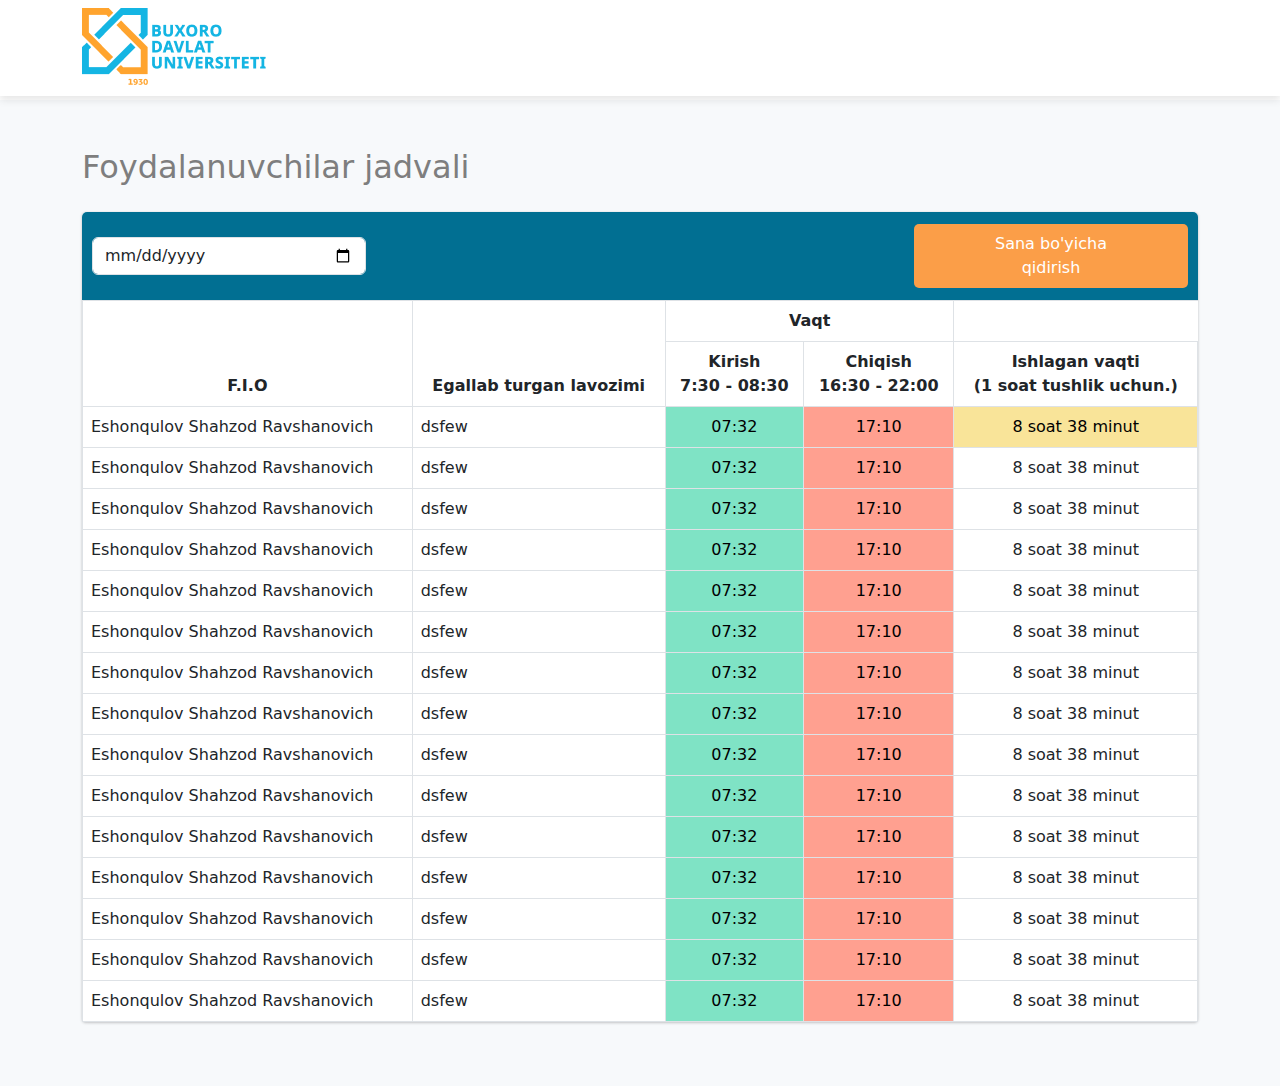
==== table.html @ 7a4e82e7 "fingerpint" ====
<!DOCTYPE html>
<html lang="en">

<head>
    <meta charset="UTF-8">
    <meta http-equiv="X-UA-Compatible" content="IE=edge">
    <meta name="viewport" content="width=device-width, initial-scale=1.0">
    <link rel="stylesheet" href="./css/bootstrap.min.css">
    <link rel="stylesheet" href="./css/index.css">
    <title>Document</title>
</head>

<body>
    <div class="navbar navbar-table">
        <div class="container">
            <div class="img">
                <a href="./index.html">
                    <img src="./Logo.png" alt="BuxDU" class="img-fluid">
                </a>
            </div>
        </div>
    </div>
    <section class="fingerprint-table">
        <div class="container py-5">
            <h2>Foydalanuvchilar jadvali</h2>
            <div class="fingerprint-table-parent">
                <div class="container">
                    <div class="row">
                        <div class="d-flex align-items-center justify-content-between table-top">
                            <div class="col-md-3">
                                <div class="calendar">
                                    <form class="form-group">
                                        <input type="date" name="date" class="form-control">
                                    </form>
                                </div>
    
                            </div>
                            <div class="col-md-3">
                                <div class="search text-center">
                                    <button type="button" class="text-center">Sana bo'yicha qidirish</button>
                                </div>
                            </div>
                        </div>
                    </div>
                </div>
                <table class="table table-bordered">
                    <thead>
                        <tr>
                            <th style="text-align: center" rowspan="3">F.I.O</th>
                            <th style="text-align: center" rowspan="3">Egallab turgan lavozimi</th>
                            <th style="text-align: center" colspan="2" rowspan="2">Vaqt</th>
                        </tr>
                        <tr></tr>
                        <tr>
                            <th class="text-center">Kirish <br>7:30 - 08:30</th>
                            <th class="text-center">Chiqish <br>16:30 - 22:00</th>
                            <th class="text-center">Ishlagan vaqti <br> (1 soat tushlik uchun.)</th>
                        </tr>
                    </thead>

                    <tbody>
                        <tr class="old-data">
                            <td class="subject">Eshonqulov Shahzod Ravshanovich</td>
                            <td>dsfew</td>
                            <td class="total text-center access">07:32</td>
                            <td class="total text-center exit">17:10</td>
                            <td class="total text-center warning"> 8 soat 38 minut</td>
                        </tr>
                        <tr class="old-data">
                            <td class="subject">Eshonqulov Shahzod Ravshanovich</td>
                            <td>dsfew</td>
                            <td class="total text-center access">07:32</td>
                            <td class="total text-center exit">17:10</td>
                            <td class="total text-center"> 8 soat 38 minut</td>
                        </tr>
                        <tr class="old-data">
                            <td class="subject">Eshonqulov Shahzod Ravshanovich</td>
                            <td>dsfew</td>
                            <td class="total text-center access">07:32</td>
                            <td class="total text-center exit">17:10</td>
                            <td class="total text-center"> 8 soat 38 minut</td>
                        </tr>
                        <tr class="old-data">
                            <td class="subject">Eshonqulov Shahzod Ravshanovich</td>
                            <td>dsfew</td>
                            <td class="total text-center access">07:32</td>
                            <td class="total text-center exit">17:10</td>
                            <td class="total text-center"> 8 soat 38 minut</td>
                        </tr>
                        <tr class="old-data">
                            <td class="subject">Eshonqulov Shahzod Ravshanovich</td>
                            <td>dsfew</td>
                            <td class="total text-center access">07:32</td>
                            <td class="total text-center exit">17:10</td>
                            <td class="total text-center"> 8 soat 38 minut</td>
                        </tr>
                        <tr class="old-data">
                            <td class="subject">Eshonqulov Shahzod Ravshanovich</td>
                            <td>dsfew</td>
                            <td class="total text-center access">07:32</td>
                            <td class="total text-center exit">17:10</td>
                            <td class="total text-center"> 8 soat 38 minut</td>
                        </tr>
                        <tr class="old-data">
                            <td class="subject">Eshonqulov Shahzod Ravshanovich</td>
                            <td>dsfew</td>
                            <td class="total text-center access">07:32</td>
                            <td class="total text-center exit">17:10</td>
                            <td class="total text-center"> 8 soat 38 minut</td>
                        </tr>
                        <tr class="old-data">
                            <td class="subject">Eshonqulov Shahzod Ravshanovich</td>
                            <td>dsfew</td>
                            <td class="total text-center access">07:32</td>
                            <td class="total text-center exit">17:10</td>
                            <td class="total text-center"> 8 soat 38 minut</td>
                        </tr>
                        <tr class="old-data">
                            <td class="subject">Eshonqulov Shahzod Ravshanovich</td>
                            <td>dsfew</td>
                            <td class="total text-center access">07:32</td>
                            <td class="total text-center exit">17:10</td>
                            <td class="total text-center"> 8 soat 38 minut</td>
                        </tr>
                        <tr class="old-data">
                            <td class="subject">Eshonqulov Shahzod Ravshanovich</td>
                            <td>dsfew</td>
                            <td class="total text-center access">07:32</td>
                            <td class="total text-center exit">17:10</td>
                            <td class="total text-center"> 8 soat 38 minut</td>
                        </tr>
                        <tr class="old-data">
                            <td class="subject">Eshonqulov Shahzod Ravshanovich</td>
                            <td>dsfew</td>
                            <td class="total text-center access">07:32</td>
                            <td class="total text-center exit">17:10</td>
                            <td class="total text-center"> 8 soat 38 minut</td>
                        </tr>
                        <tr class="old-data">
                            <td class="subject">Eshonqulov Shahzod Ravshanovich</td>
                            <td>dsfew</td>
                            <td class="total text-center access">07:32</td>
                            <td class="total text-center exit">17:10</td>
                            <td class="total text-center"> 8 soat 38 minut</td>
                        </tr>
                        <tr class="old-data">
                            <td class="subject">Eshonqulov Shahzod Ravshanovich</td>
                            <td>dsfew</td>
                            <td class="total text-center access">07:32</td>
                            <td class="total text-center exit">17:10</td>
                            <td class="total text-center"> 8 soat 38 minut</td>
                        </tr>
                        <tr class="old-data">
                            <td class="subject">Eshonqulov Shahzod Ravshanovich</td>
                            <td>dsfew</td>
                            <td class="total text-center access">07:32</td>
                            <td class="total text-center exit">17:10</td>
                            <td class="total text-center"> 8 soat 38 minut</td>
                        </tr>
                        <tr class="old-data">
                            <td class="subject">Eshonqulov Shahzod Ravshanovich</td>
                            <td>dsfew</td>
                            <td class="total text-center access">07:32</td>
                            <td class="total text-center exit">17:10</td>
                            <td class="total text-center"> 8 soat 38 minut</td>
                        </tr>
                    </tbody>
                </table>
            </div>
        </div>

        </div>
    </section>

</body>

</html>
---- css/index.css ----
*{
    margin: 0;
    padding: 0;
    box-sizing: border-box;
}

.navbar-table{
    position: fixed;
    width: 100%;
    left: 0;
    top: 0;
    background-color: #fff;
    z-index: 999;
    box-shadow: 0 4px 8px rgba(0,0,0,.1);
    /* height: 200px; */
}

.banner{
    background-image: url('../banner.png');
    background-position: center;
    background-repeat: no-repeat;
    background-size: cover;
    width: 100%;
    height: 100vh;
}

.link-table a{
    text-decoration: none;
    background-color: #fff;
    padding: 10px 15px;
    border-radius: 5px;
    color: #333;
    font-weight: 500;
}


.fingerprint-table{
    background-color: #F7F9FB;
    width: 100%;
    min-height: 100vh;
    margin-top: 100px;
}

.fingerprint-table-parent{
    background: #fff;
    box-shadow: 0px 0px 1px rgba(0, 0, 0, 0.125), 0px 1px 3px rgba(0, 0, 0, 0.2);
    border-radius: 4px;
    width: 100%;
    height: 100%;
    margin-top: 26px;
    position: relative;
}


.fingerprint-table h2{
    color: #7e7e7e;
}

.finger-img{
    position: relative;
}

.finger-img .img-parent{
    width: 400px;
    height: 400px;
    position: relative;
    margin-top: 150px;
}

.table-top{
    background: #016F92;
    border-radius: 5px 5px 0 0;
    padding: 12px 10px;
}

.finger-img .img-parent img{
    width: 100%;
    height: 100%;
    position: absolute;
    object-fit: cover;
    border-radius: 100%;
}

.finger-parent{
    display: flex;
    align-items: center;
    justify-content: space-between;
    flex-wrap: wrap;
}

.finger-parent .finger-text{
    width: 550px;
}

.finger-parent h2{
    font-size: 38px;
    color: #eee;
}

.img-svg img{
    width: 70px;
    position: absolute;
}

.img-svg img:nth-child(1){
    left: -69px;
    top: 140px;
}

.img-svg img:nth-child(2){
    left: -20px;
    bottom: -30px;
}

.img-svg img:nth-child(3){
    right: -40px;
    bottom: -30px;
}

.img-svg img:nth-child(4){
    right: -90px;
    bottom: 160px;
}

.img-svg img:nth-child(5){
    right: -290px;
    bottom: -20px;
}

.search{
    display: flex;
    align-items: end;
}

.search button{
    color: #fff;
    text-decoration: none;
    font-weight: 500;
    background-color: #FB9E48;
    padding: 8px 70px;
    width: 100%;
    border-radius: 5px;
    border: none;
}

.access{
    background-color: rgba(0, 199, 139, 0.5) !important;
    color: #000;
    font-weight:500;
}

.exit{
    background-color: rgba(255, 66, 34, 0.5) !important;
    color: #000;
    font-weight:500;
}

.warning{
    background-color: rgba(244, 202, 51, 0.5) !important;
    color: #000;
    font-weight:500;
}
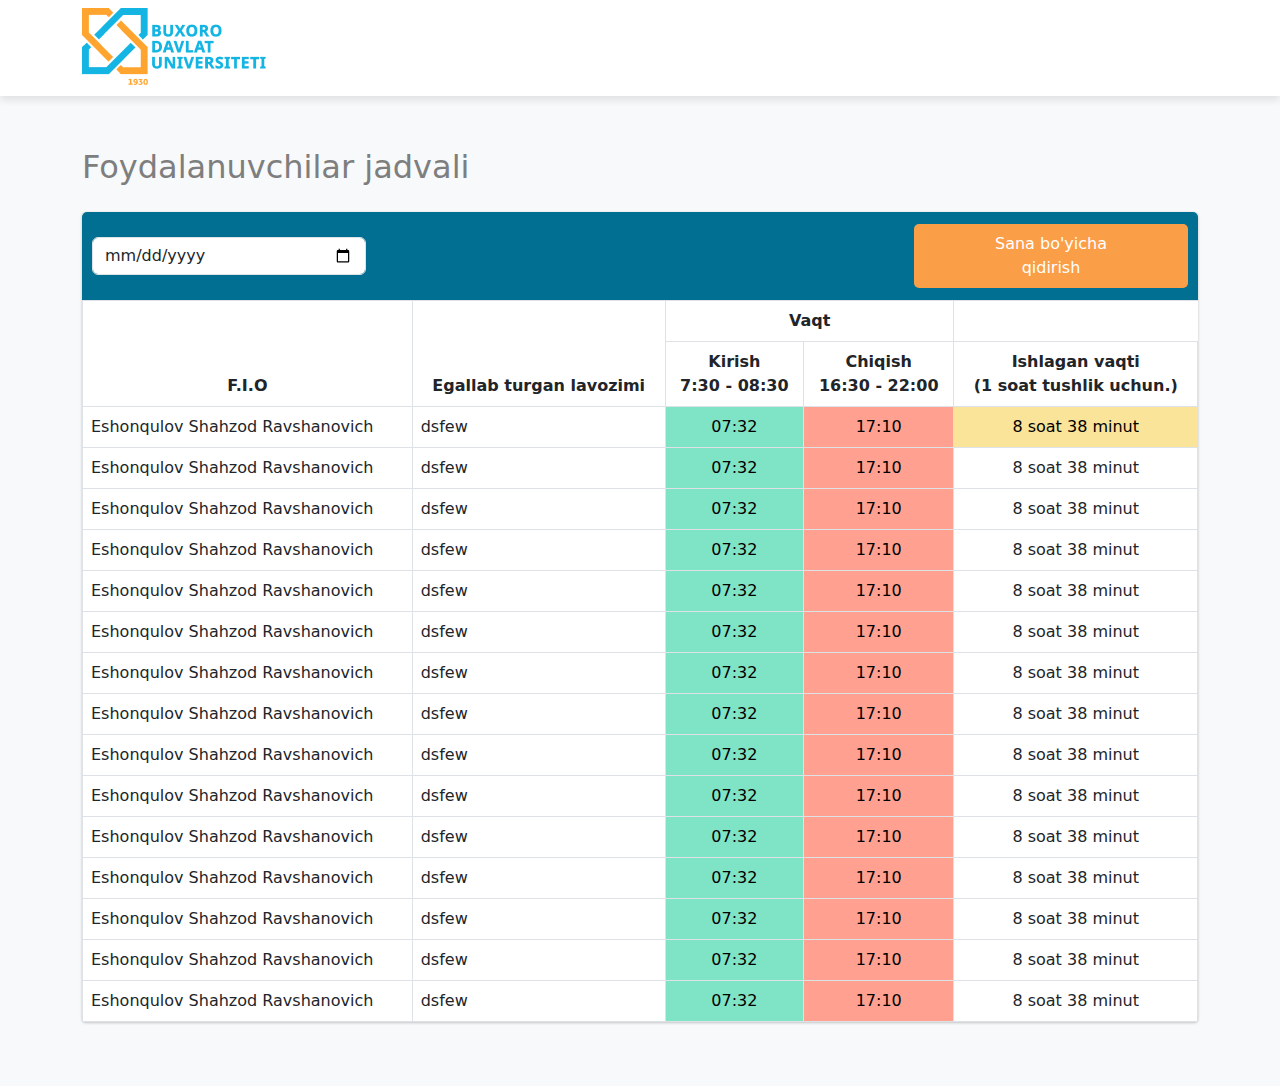
==== commit 25cb763f: "body" ====
--- a/table.html
+++ b/table.html
@@ -10,7 +10,7 @@
     <title>Document</title>
 </head>
 
-<body>
+<body class="body-tables">
     <div class="navbar navbar-table">
         <div class="container">
             <div class="img">
--- a/css/index.css
+++ b/css/index.css
@@ -33,6 +33,9 @@
     font-weight: 500;
 }
 
+.body-tables{
+    background-color: #F7F9FB;
+}
 
 .fingerprint-table{
     background-color: #F7F9FB;
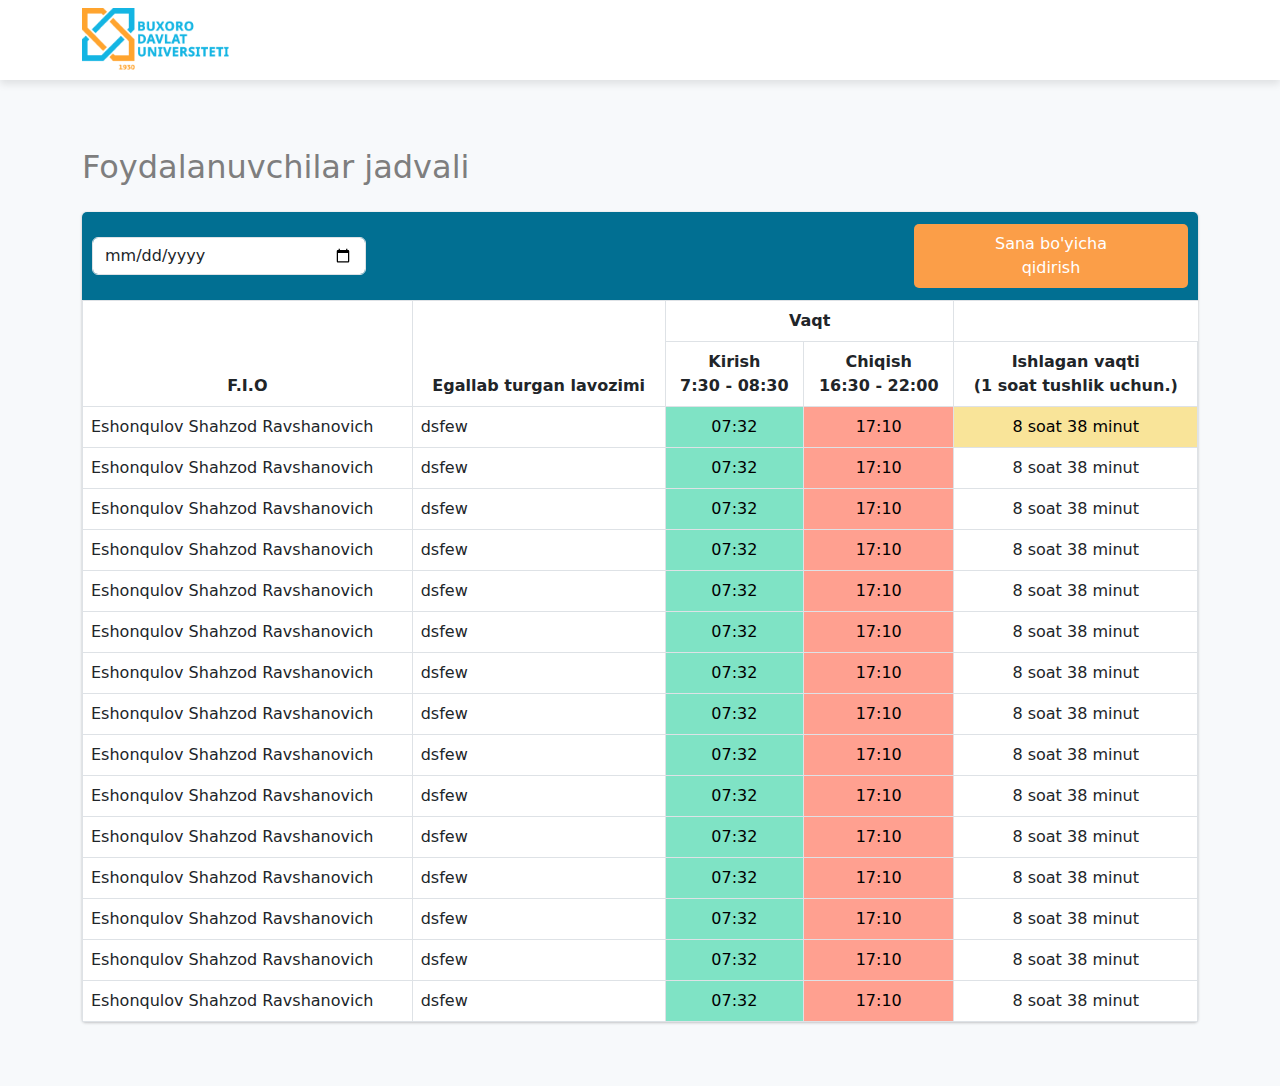
==== commit 08cdcf49: "logo" ====
--- a/table.html
+++ b/table.html
@@ -15,7 +15,7 @@
         <div class="container">
             <div class="img">
                 <a href="./index.html">
-                    <img src="./Logo.png" alt="BuxDU" class="img-fluid">
+                    <img style="max-width:80%;" src="./Logo.png" alt="BuxDU" class="img-fluid">
                 </a>
             </div>
         </div>
